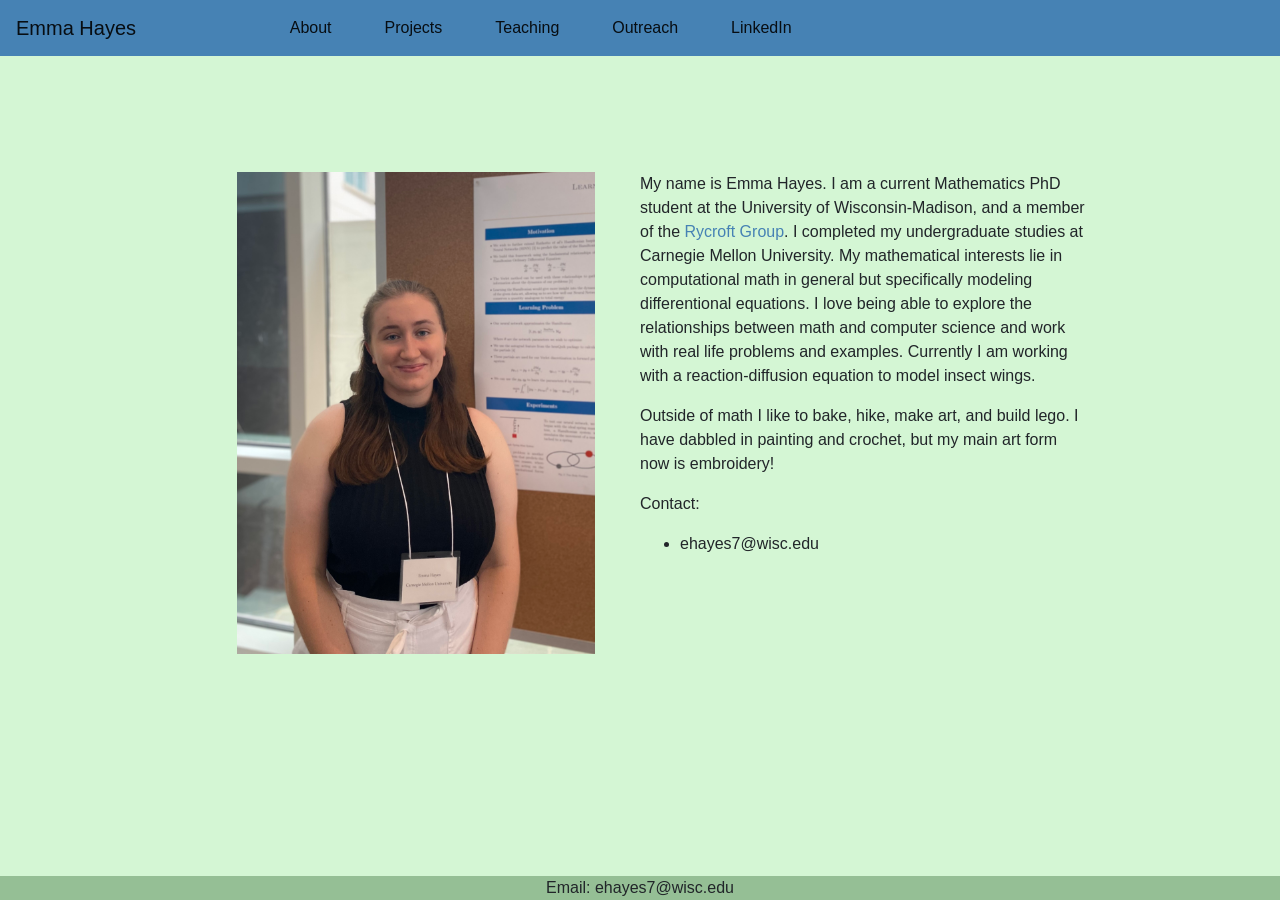
==== index.html @ ff799ed1 "Update index.html" ====
<!DOCTYPE HTML>
<html>
<head>
    <title>Emma Hayes</title>
    <meta charset="utf-8" />
    <meta name="viewport" content="width=device-width, initial-scale=1" />
	<link rel="stylesheet" href="https://maxcdn.bootstrapcdn.com/bootstrap/4.0.0/css/bootstrap.min.css"
		integrity="sha384-Gn5384xqQ1aoWXA+058RXPxPg6fy4IWvTNh0E263XmFcJlSAwiGgFAW/dAiS6JXm" crossorigin="anonymous">
		<meta name="viewport" content="width=device-width, initial-scale=1, shrink-to-fit=no">
    <link rel="stylesheet" href="https://stackpath.bootstrapcdn.com/bootstrap/4.5.2/css/bootstrap.min.css" integrity="sha384-JcKb8q3iqJ61gNV9KGb8thSsNjpSL0n8PARn9HuZOnIxN0hoP+VmmDGMN5t9UJ0Z" crossorigin="anonymous">
    <link rel="stylesheet" href="css/styles.css">
</head>
<body>
    <nav class="navbar navbar-expand-lg navbar-light fixed-top" style="background-color: #4682B4;">
        <a class="navbar-brand" href="#">Emma Hayes</a>
        <div class="collapse navbar-collapse" id="navbarText">
          <ul class="navbar-nav mr-auto">
            <li class="nav-item active">
              <a class="nav-link" href="#introduction">About</a>
            </li>
            <li class="nav-item active">
              <a class="nav-link" href="research.html">Projects</a>
            </li>
			<li class="nav-item active">
              <a class="nav-link" href="teaching.html">Teaching</a>
            </li>
			<li class="nav-item active">
              <a class="nav-link" href="#outreach">Outreach</a>
            </li>
		  <li class="nav-item active">
			<a class="nav-link" href="https://www.linkedin.com/in/emma-hayes-87628522a" target="_blank">LinkedIn</a>
		  </li>
          </ul>
        </div>
    </nav>
    <section id="introduction" class="content">
        <div class="h-intro">
            <div class="selfpic"><img id="selfpic" src="images/posterpic.jpg"></div>
            <div>
                <p>
                 My name is Emma Hayes. I am a current Mathematics PhD student at the University of Wisconsin-Madison, and a member of the <a href="https://people.math.wisc.edu/~chr/index.html">Rycroft Group</a>. I completed my undergraduate studies at Carnegie Mellon University.
			My mathematical interests lie in computational math in general but specifically modeling differentional equations. I love being able to explore the relationships between math and computer science and work with real life problems and examples. Currently I am working with a reaction-diffusion equation to model insect wings.
				</p>
			
		<p> Outside of math I like to bake, hike, make art, and build lego. I have dabbled in painting and crochet, but my main art form now is embroidery! </p>
                </p> 
                <p>
                    
                </p>
                <p>Contact:
                    <ul>
                        <li>ehayes7@wisc.edu</li>
                    </ul>
                </p>
            </div>
        </div>
        
    </section>

             

    <div class="footer">
      Email: ehayes7@wisc.edu
    </div>
    <script src="https://code.jquery.com/jquery-3.5.1.slim.min.js" integrity="sha384-DfXdz2htPH0lsSSs5nCTpuj/zy4C+OGpamoFVy38MVBnE+IbbVYUew+OrCXaRkfj" crossorigin="anonymous"></script>
    <script src="https://cdn.jsdelivr.net/npm/popper.js@1.16.1/dist/umd/popper.min.js" integrity="sha384-9/reFTGAW83EW2RDu2S0VKaIzap3H66lZH81PoYlFhbGU+6BZp6G7niu735Sk7lN" crossorigin="anonymous"></script>
    <script src="https://stackpath.bootstrapcdn.com/bootstrap/4.5.2/js/bootstrap.min.js" integrity="sha384-B4gt1jrGC7Jh4AgTPSdUtOBvfO8shuf57BaghqFfPlYxofvL8/KUEfYiJOMMV+rV" crossorigin="anonymous"></script>
</body>
</html>
---- css/styles.css ----
/* Body */
body{
    margin-left: 15%;
    width: 70%;
	margin-top: 56px;
    padding-top: 30px;
	margin-bottom: 25px;
	background-color: #D4F6D4;
}
.footer{
	margin-left: -15%;
    background-color: #95bf95;
    position: fixed;
    bottom: 0;
    width: 100%;
    text-align: center;
}
.titles{
    font-weight: bold;
}

/* Navigation Bar */
.navbar-nav{
    margin-left: 10% !important;
}
.nav-item{
    margin: 0 5% 0 5%;
}

/* Introduction */
#introduction{
    margin-top: 56px;
    padding-top: 30px;
}
.h-intro{
    overflow: auto;
    display: flex;
    justify-content: space-between;
}
.h-intro > div{
    width: 80%; 
}
.selfpic{
    overflow: auto;
    text-align: center;
}
#selfpic{
    width: 80%;
}

/* Projects */
.btn{
    height: 24px !important;
    padding: 0 5px;
    border: none;
	color: rgb(255,255,255);
}
.btn:hover{
    background-color: #366f9e;
	color: rgb(255,255,255);
}
.btn:active{
    background-color: #366f9e;
	color: rgb(255,255,255);
}
.btn:visited{
    background-color: #4682B4;
	color: rgb(255,255,255);
}

/* links */
a {
    text-decoration: none;
}

a:link {
    color: #4682B4;
}

a:visited {
    color: #4682B4;
}

a:hover {
    color: #366f9e;
}

/* For mobile viewers */
@media only screen and (max-width: 600px) {

    /* Introduction */
    .h-intro{
        overflow: auto;
        display: flex;
        flex-direction: column;
        justify-content: space-between;
    }
    .h-intro > div{
        margin-top: 10px;
        width: 100%; 
    }
    #selfpic{
        width: 80%;
    }

    /* Projects */
}
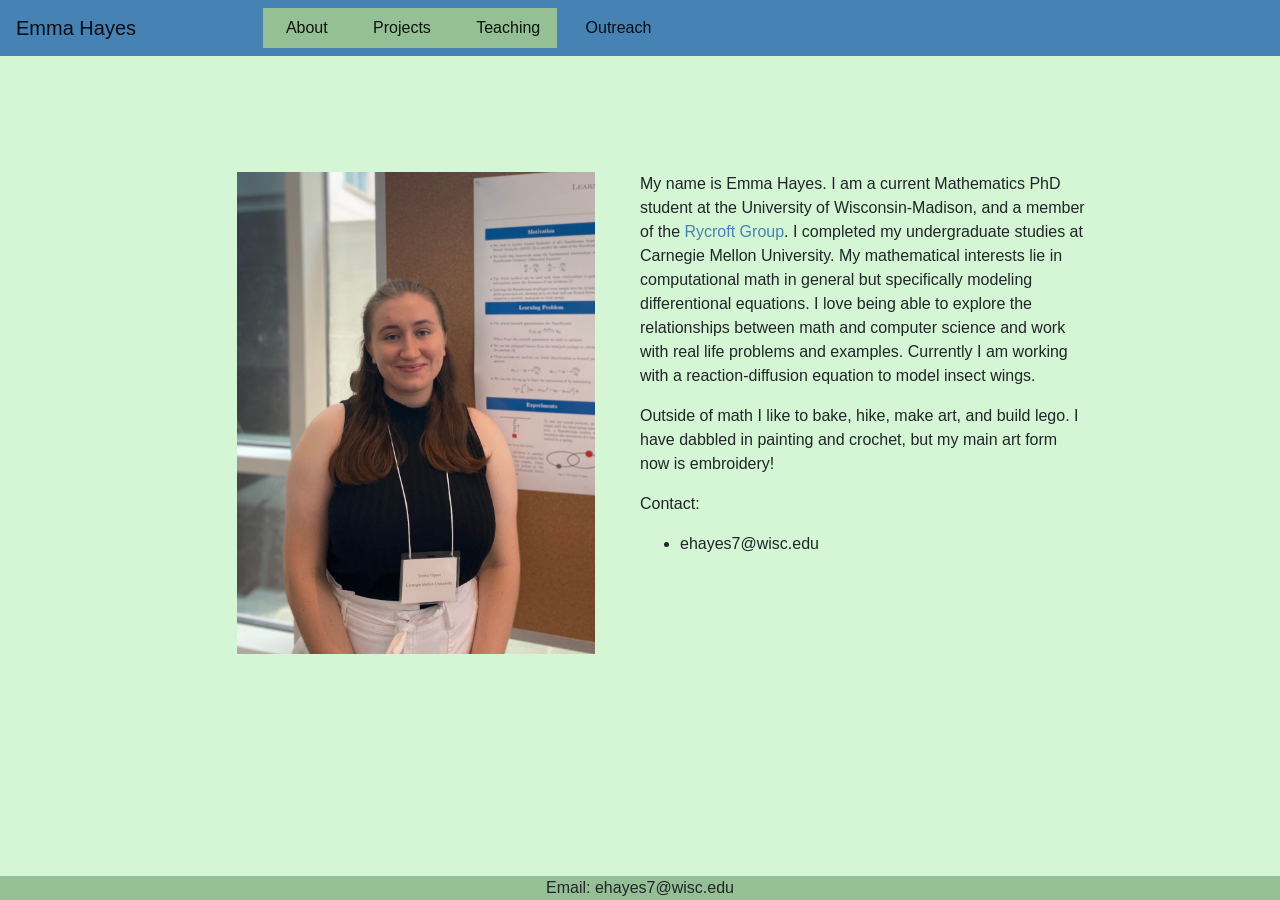
==== commit 4d9eb878: "Update index.html" ====
--- a/index.html
+++ b/index.html
@@ -27,9 +27,9 @@
 			<li class="nav-item active">
               <a class="nav-link" href="#outreach">Outreach</a>
             </li>
-		  <li class="nav-item active">
+		  <!--<li class="nav-item active">
 			<a class="nav-link" href="https://www.linkedin.com/in/emma-hayes-87628522a" target="_blank">LinkedIn</a>
-		  </li>
+		  </li>-->
           </ul>
         </div>
     </nav>
--- a/css/styles.css
+++ b/css/styles.css
@@ -22,6 +22,7 @@
 /* Navigation Bar */
 .navbar-nav{
     margin-left: 10% !important;
+	background-color: #95bf95;
 }
 .nav-item{
     margin: 0 5% 0 5%;
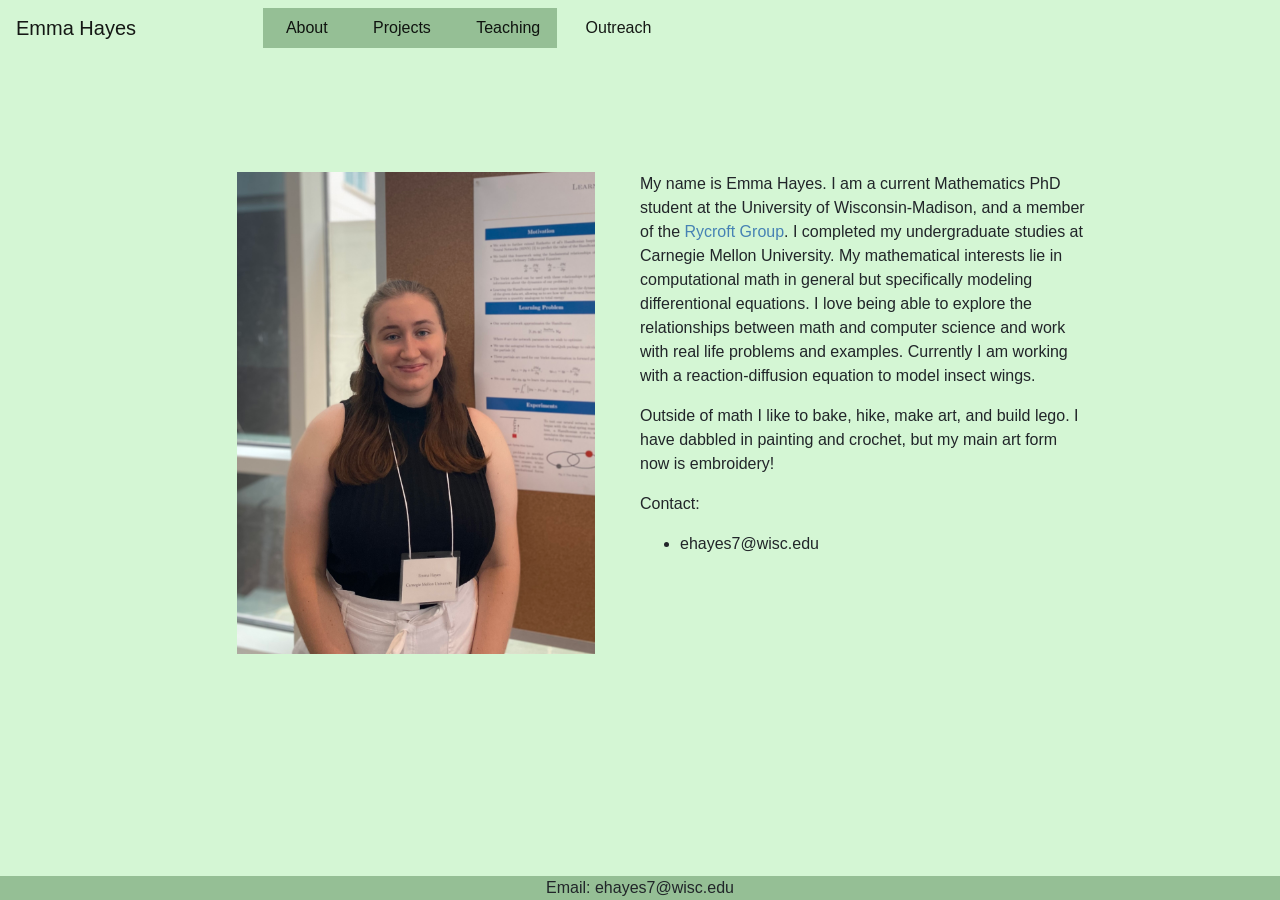
==== commit 3262ad39: "Update index.html" ====
--- a/index.html
+++ b/index.html
@@ -11,7 +11,7 @@
     <link rel="stylesheet" href="css/styles.css">
 </head>
 <body>
-    <nav class="navbar navbar-expand-lg navbar-light fixed-top" style="background-color: #4682B4;">
+    <nav class="navbar navbar-expand-lg navbar-light fixed-top" style="background-color: ##95bf95;">
         <a class="navbar-brand" href="#">Emma Hayes</a>
         <div class="collapse navbar-collapse" id="navbarText">
           <ul class="navbar-nav mr-auto">
--- a/css/styles.css
+++ b/css/styles.css
@@ -54,6 +54,7 @@
     height: 24px !important;
     padding: 0 5px;
     border: none;
+	background-color: #366f9e;
 	color: rgb(255,255,255);
 }
 .btn:hover{
@@ -65,7 +66,7 @@
 	color: rgb(255,255,255);
 }
 .btn:visited{
-    background-color: #4682B4;
+    background-color: #366f9e;
 	color: rgb(255,255,255);
 }
 
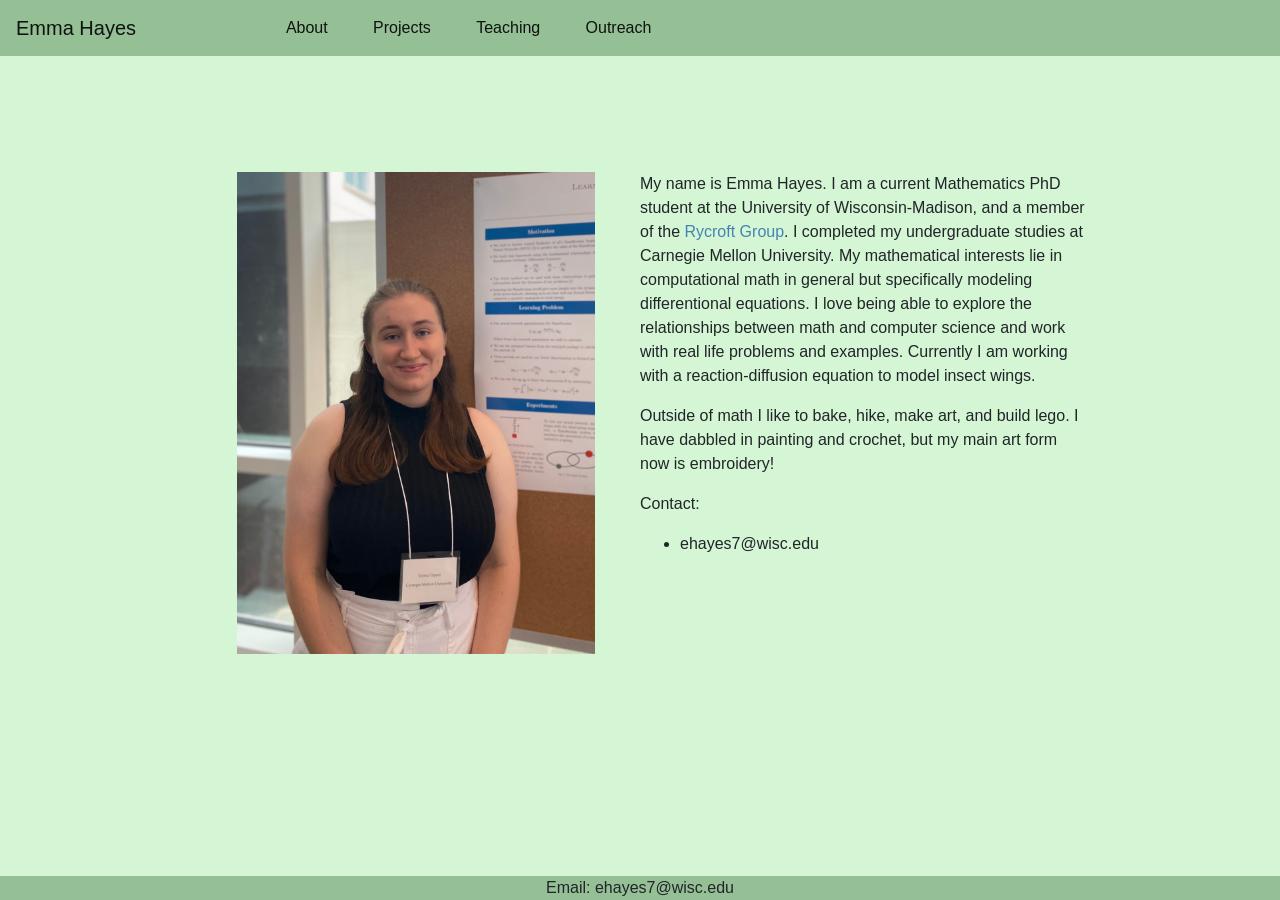
==== commit f77f94b7: "Update index.html" ====
--- a/index.html
+++ b/index.html
@@ -11,7 +11,7 @@
     <link rel="stylesheet" href="css/styles.css">
 </head>
 <body>
-    <nav class="navbar navbar-expand-lg navbar-light fixed-top" style="background-color: ##95bf95;">
+    <nav class="navbar navbar-expand-lg navbar-light fixed-top" style="background-color: #95bf95;">
         <a class="navbar-brand" href="#">Emma Hayes</a>
         <div class="collapse navbar-collapse" id="navbarText">
           <ul class="navbar-nav mr-auto">
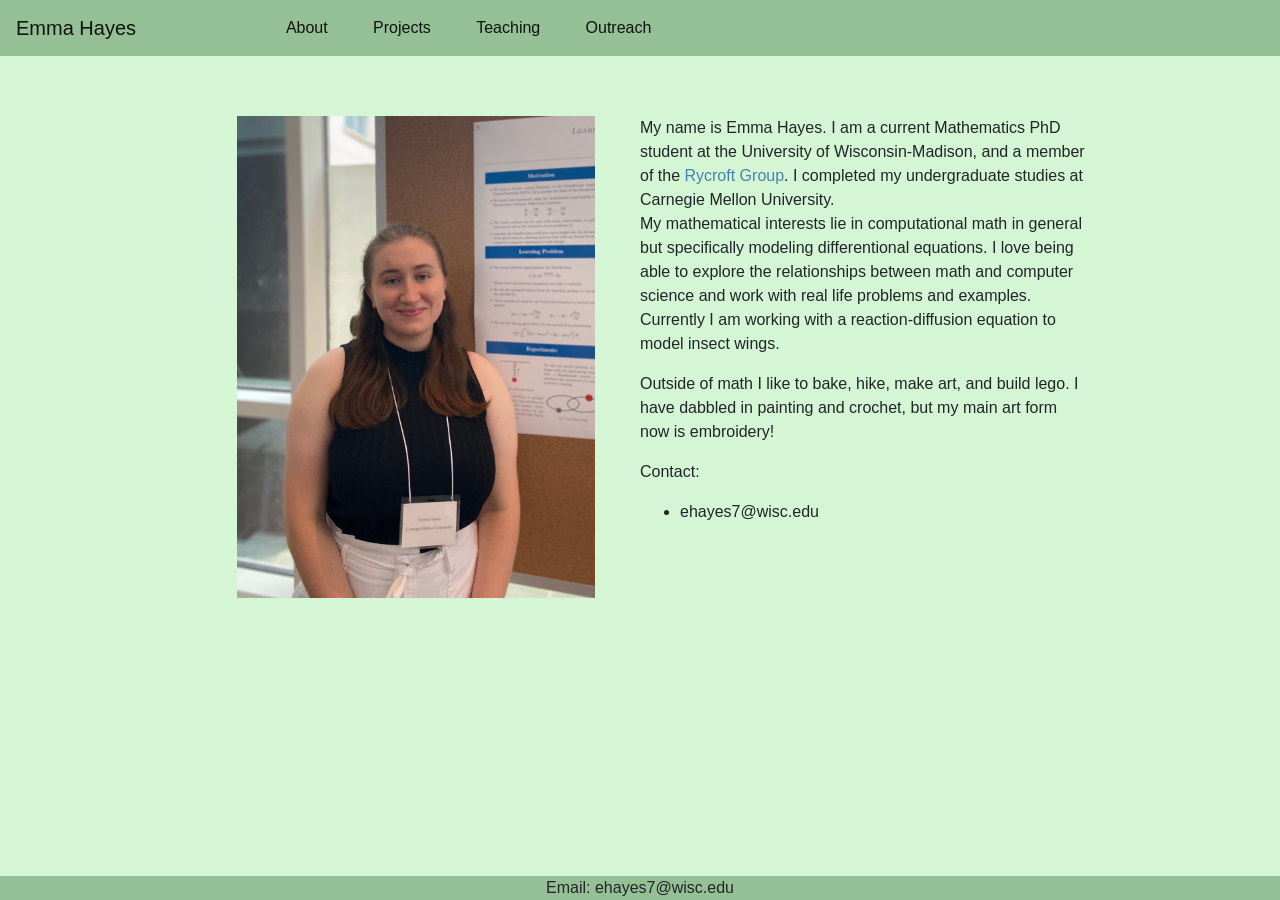
==== commit 538c3baa: "Update index.html" ====
--- a/index.html
+++ b/index.html
@@ -39,7 +39,7 @@
             <div>
                 <p>
                  My name is Emma Hayes. I am a current Mathematics PhD student at the University of Wisconsin-Madison, and a member of the <a href="https://people.math.wisc.edu/~chr/index.html">Rycroft Group</a>. I completed my undergraduate studies at Carnegie Mellon University.
-			My mathematical interests lie in computational math in general but specifically modeling differentional equations. I love being able to explore the relationships between math and computer science and work with real life problems and examples. Currently I am working with a reaction-diffusion equation to model insect wings.
+			<br> My mathematical interests lie in computational math in general but specifically modeling differentional equations. I love being able to explore the relationships between math and computer science and work with real life problems and examples. Currently I am working with a reaction-diffusion equation to model insect wings.
 				</p>
 			
 		<p> Outside of math I like to bake, hike, make art, and build lego. I have dabbled in painting and crochet, but my main art form now is embroidery! </p>
--- a/css/styles.css
+++ b/css/styles.css
@@ -30,7 +30,6 @@
 
 /* Introduction */
 #introduction{
-    margin-top: 56px;
     padding-top: 30px;
 }
 .h-intro{
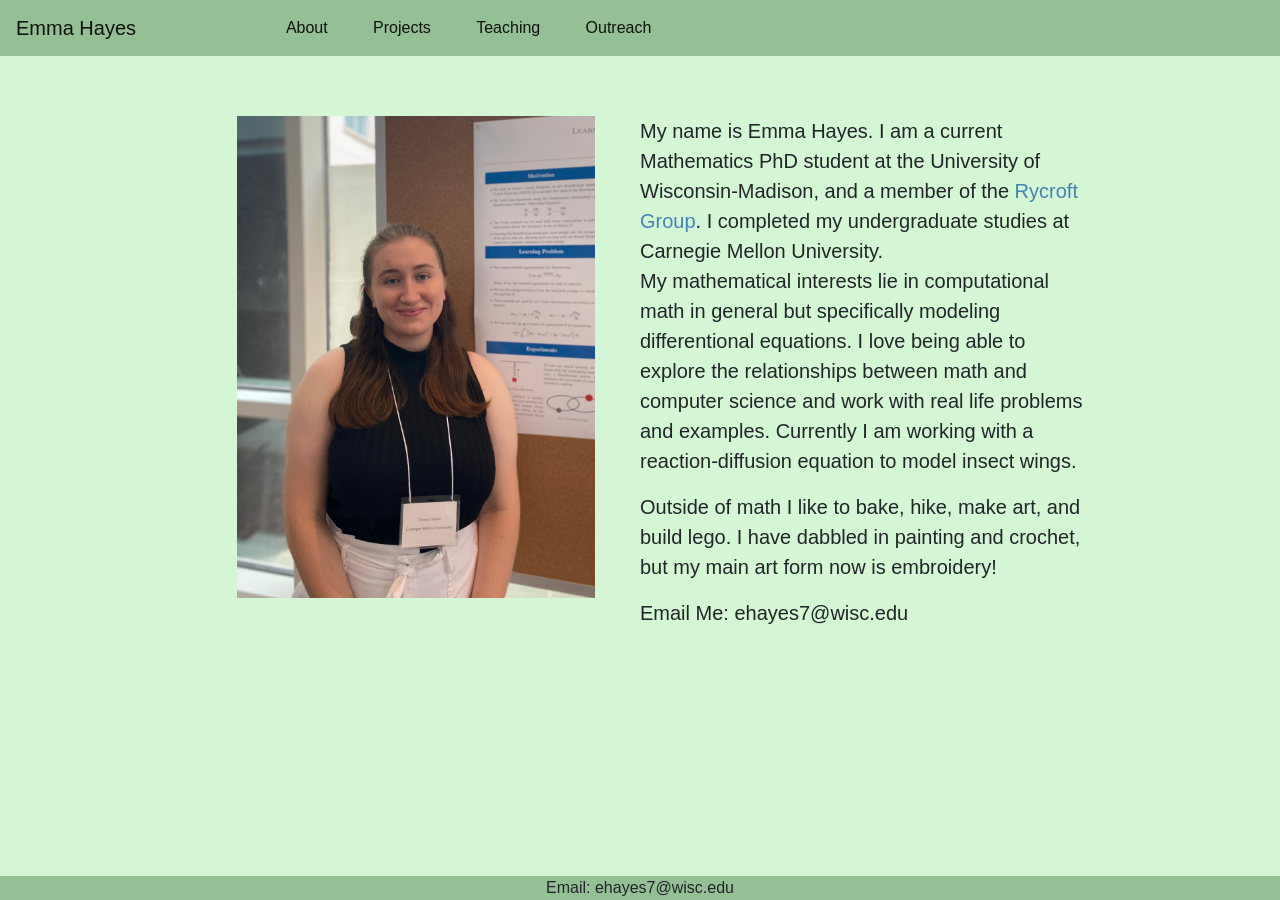
==== commit 51f85f3c: "manual font size" ====
--- a/index.html
+++ b/index.html
@@ -33,7 +33,7 @@
           </ul>
         </div>
     </nav>
-    <section id="introduction" class="content">
+    <section id="introduction" class="content" style="font-size: 20px;">
         <div class="h-intro">
             <div class="selfpic"><img id="selfpic" src="images/posterpic.jpg"></div>
             <div>
@@ -47,10 +47,7 @@
                 <p>
                     
                 </p>
-                <p>Contact:
-                    <ul>
-                        <li>ehayes7@wisc.edu</li>
-                    </ul>
+                <p>Email Me: ehayes7@wisc.edu
                 </p>
             </div>
         </div>
--- a/css/styles.css
+++ b/css/styles.css
@@ -31,14 +31,17 @@
 /* Introduction */
 #introduction{
     padding-top: 30px;
+	font-size: 20px;
 }
 .h-intro{
     overflow: auto;
     display: flex;
     justify-content: space-between;
+	font-size: 20px;
 }
 .h-intro > div{
     width: 80%; 
+	font-size: 20px;
 }
 .selfpic{
     overflow: auto;
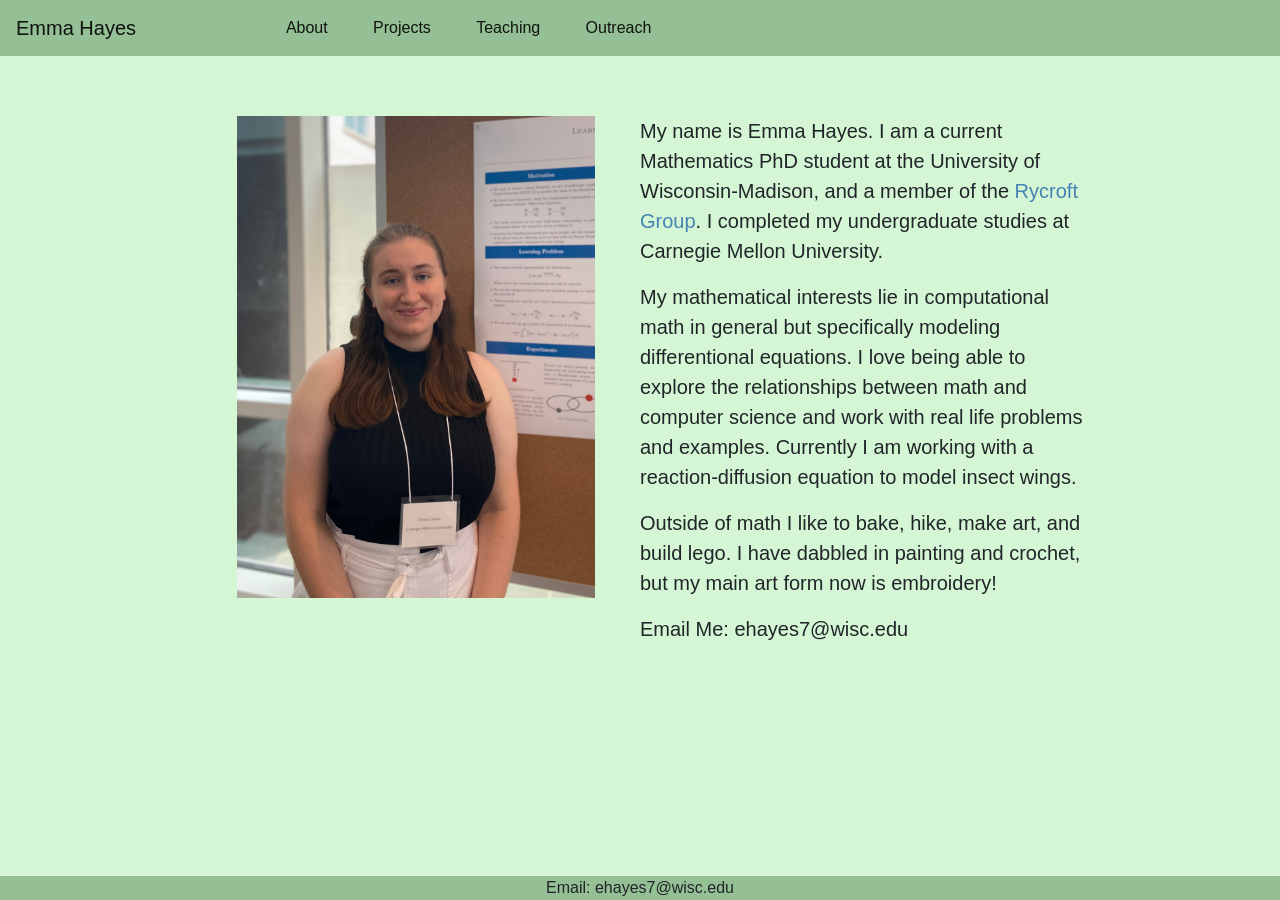
==== commit a0ca8c60: "Update index.html" ====
--- a/index.html
+++ b/index.html
@@ -39,7 +39,8 @@
             <div>
                 <p>
                  My name is Emma Hayes. I am a current Mathematics PhD student at the University of Wisconsin-Madison, and a member of the <a href="https://people.math.wisc.edu/~chr/index.html">Rycroft Group</a>. I completed my undergraduate studies at Carnegie Mellon University.
-			<br> My mathematical interests lie in computational math in general but specifically modeling differentional equations. I love being able to explore the relationships between math and computer science and work with real life problems and examples. Currently I am working with a reaction-diffusion equation to model insect wings.
+			</p> 
+				<p>My mathematical interests lie in computational math in general but specifically modeling differentional equations. I love being able to explore the relationships between math and computer science and work with real life problems and examples. Currently I am working with a reaction-diffusion equation to model insect wings.
 				</p>
 			
 		<p> Outside of math I like to bake, hike, make art, and build lego. I have dabbled in painting and crochet, but my main art form now is embroidery! </p>
